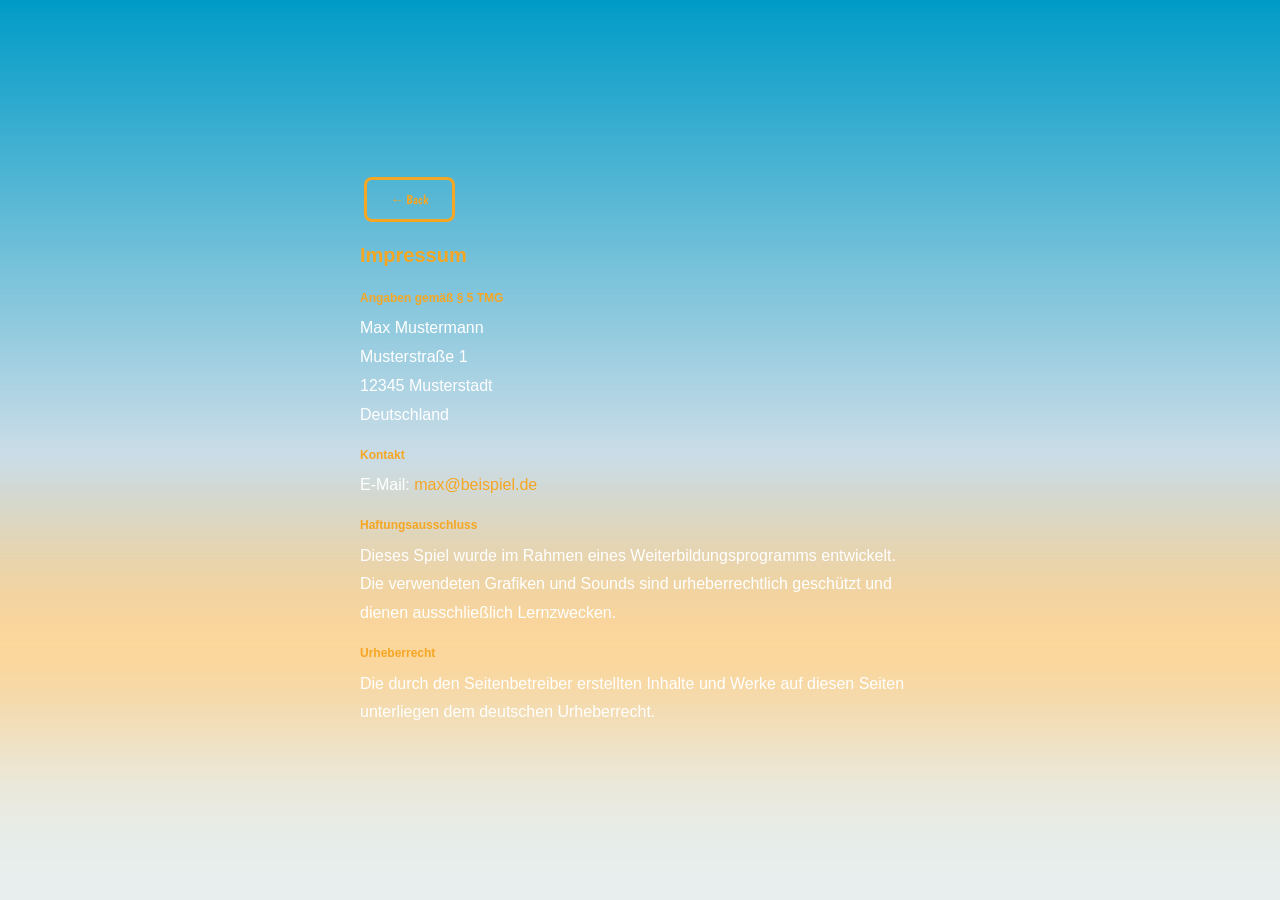
==== impressum.html @ fd2ef855 "gross refactor" ====
<!DOCTYPE html>
<html lang="de">
  <head>
    <meta charset="UTF-8" />
    <meta name="viewport" content="width=device-width, initial-scale=1.0" />
    <title>Impressum – El Pollo Loco</title>
    <link rel="icon" href="assets/img/2_character_pepe/Pepe.png" type="image/png" />
    <link rel="stylesheet" href="styles/style.css" />
    <style>
      .impressum-page {
        max-width: 600px;
        margin: 3rem auto;
        padding: 2rem;
        color: #fff;
        line-height: 1.8;
        font-family: sans-serif;
      }
      .impressum-page h1 { color: var(--color-primary); margin-bottom: 1.5rem; font-size: 2rem; }
      .impressum-page h2 { color: var(--color-primary); margin: 1.5rem 0 0.5rem; font-size: 1.2rem; }
      .impressum-page a  { color: var(--color-primary); }
      .back-link { display: inline-block; margin-bottom: 1.5rem; }
    </style>
  </head>
  <body>
    <div class="impressum-page">
      <a href="index.html" class="btn back-link">← Back</a>
      <h1>Impressum</h1>

      <h2>Angaben gemäß § 5 TMG</h2>
      <p>
        Max Mustermann<br />
        Musterstraße 1<br />
        12345 Musterstadt<br />
        Deutschland
      </p>

      <h2>Kontakt</h2>
      <p>
        E-Mail: <a href="mailto:max@beispiel.de">max@beispiel.de</a>
      </p>

      <h2>Haftungsausschluss</h2>
      <p>
        Dieses Spiel wurde im Rahmen eines Weiterbildungsprogramms entwickelt.
        Die verwendeten Grafiken und Sounds sind urheberrechtlich geschützt und
        dienen ausschließlich Lernzwecken.
      </p>

      <h2>Urheberrecht</h2>
      <p>
        Die durch den Seitenbetreiber erstellten Inhalte und Werke auf diesen Seiten
        unterliegen dem deutschen Urheberrecht.
      </p>
    </div>
  </body>
</html>
---- styles/style.css ----
@import url("./reset.css");
@import url("https://fonts.googleapis.com/css2?family=Boogaloo&display=swap");

:root {
  --font-game: "Boogaloo", cursive;
  --color-primary: #f5a623;
  --color-dark: #1a0a00;
  --color-overlay: rgba(0, 0, 0, 0.75);
  --canvas-w: 720px;
  --canvas-h: 480px;
}

* {
  box-sizing: border-box;
}

body {
  font-family: var(--font-game);
  background: var(--color-dark) url("../assets/img/5_background/layers/air.png")
    center/cover no-repeat;
  min-height: 100vh;
  display: flex;
  flex-direction: column;
  align-items: center;
  justify-content: center;
  overflow: hidden;
}

/* ── Screens ── */
.screen {
  position: fixed;
  inset: 0;
  display: flex;
  flex-direction: column;
  align-items: center;
  justify-content: center;
  background: var(--color-overlay);
  color: #fff;
  z-index: 10;
  text-align: center;
  padding: 2rem;
}

.screen.hidden {
  display: none;
}

.screen h1 {
  font-size: clamp(2.5rem, 6vw, 4rem);
  color: var(--color-primary);
  text-shadow: 2px 2px 0 var(--color-dark);
  margin-bottom: 1rem;
}

.screen p {
  font-size: 1.1rem;
  margin-bottom: 2rem;
  max-width: 420px;
  line-height: 1.5;
}

/* ── Buttons ── */
.btn {
  font-family: var(--font-game);
  font-size: 1.3rem;
  padding: 0.6em 1.8em;
  border: 3px solid var(--color-primary);
  border-radius: 8px;
  background: transparent;
  color: var(--color-primary);
  cursor: pointer;
  transition:
    background 0.15s,
    color 0.15s;
  margin: 0.4rem;
}

.btn:hover {
  background: var(--color-primary);
  color: var(--color-dark);
}
.btn:active {
  transform: scale(0.96);
}

.btn-group {
  display: flex;
  flex-wrap: wrap;
  gap: 0.5rem;
  justify-content: center;
}

/* ── Game canvas wrapper ── */
#game-wrapper {
  position: relative;
  width: var(--canvas-w);
  height: var(--canvas-h);
}

#game-wrapper.hidden {
  display: none;
}

canvas {
  display: block;
  width: var(--canvas-w);
  height: var(--canvas-h);
  background: #000;
}

/* ── Mute button ── */
#mute-btn {
  position: fixed;
  top: 12px;
  right: 12px;
  font-size: 1.6rem;
  background: rgba(0, 0, 0, 0.5);
  border: none;
  border-radius: 50%;
  width: 44px;
  height: 44px;
  cursor: pointer;
  z-index: 20;
  color: #fff;
  display: flex;
  align-items: center;
  justify-content: center;
}

#mute-btn.hidden {
  display: none;
}

/* ── How-to-play dialog ── */
#how-to-play {
  position: fixed;
  inset: 0;
  background: var(--color-overlay);
  display: flex;
  align-items: center;
  justify-content: center;
  z-index: 30;
}

#how-to-play.hidden {
  display: none;
}

.dialog {
  background: #1a0a00;
  border: 3px solid var(--color-primary);
  border-radius: 12px;
  padding: 2rem;
  max-width: 460px;
  width: 90%;
  color: #fff;
  position: relative;
}

.dialog h2 {
  color: var(--color-primary);
  font-size: 1.8rem;
  margin-bottom: 1rem;
}

.dialog ul {
  list-style: none;
  padding: 0;
  font-size: 1.1rem;
  line-height: 2;
}

.dialog ul li::before {
  content: "🐔 ";
}

.dialog-close {
  position: absolute;
  top: 0.8rem;
  right: 1rem;
  background: none;
  border: none;
  color: var(--color-primary);
  font-size: 1.8rem;
  cursor: pointer;
  line-height: 1;
}

/* ── End screen ── */
#end-title {
  font-size: clamp(3rem, 7vw, 5rem);
}

/* ── Mobile controls ── */
#mobile-controls {
  display: none;
  position: fixed;
  bottom: 1rem;
  width: 100%;
  padding: 0 1rem;
  justify-content: space-between;
  align-items: flex-end;
  z-index: 20;
  pointer-events: none;
}

#mobile-controls.hidden {
  display: none !important;
}

.mobile-left,
.mobile-right {
  display: flex;
  gap: 0.5rem;
  pointer-events: all;
}

.touch-btn {
  font-family: var(--font-game);
  font-size: 1.6rem;
  width: 60px;
  height: 60px;
  border-radius: 50%;
  border: 3px solid var(--color-primary);
  background: rgba(0, 0, 0, 0.55);
  color: var(--color-primary);
  cursor: pointer;
  display: flex;
  align-items: center;
  justify-content: center;
  user-select: none;
  -webkit-user-select: none;
  touch-action: none;
}

/* ── Impressum link ── */
.impressum-link {
  position: fixed;
  bottom: 0.6rem;
  left: 50%;
  transform: translateX(-50%);
  color: rgba(255, 255, 255, 0.4);
  font-size: 0.85rem;
  text-decoration: none;
}

.impressum-link:hover {
  color: var(--color-primary);
}

/* ── Responsiveness ── */
@media (max-width: 740px) {
  :root {
    --canvas-w: 100vw;
    --canvas-h: 56.25vw;
  }

  #mobile-controls {
    display: flex;
  }
}

/* ── Portrait lock ── */
@media (max-width: 740px) and (orientation: portrait) {
  body > *:not(#landscape-msg) {
    display: none !important;
  }
  #landscape-msg {
    display: flex !important;
    position: fixed;
    inset: 0;
    background: var(--color-dark);
    color: var(--color-primary);
    flex-direction: column;
    align-items: center;
    justify-content: center;
    font-size: 1.4rem;
    text-align: center;
    padding: 2rem;
    z-index: 9999;
  }
  #landscape-msg span {
    font-size: 4rem;
    margin-bottom: 1rem;
    display: block;
  }
}

#landscape-msg {
  display: none;
}

/* ── No scrollbar ── */
html,
body {
  overflow: hidden;
}
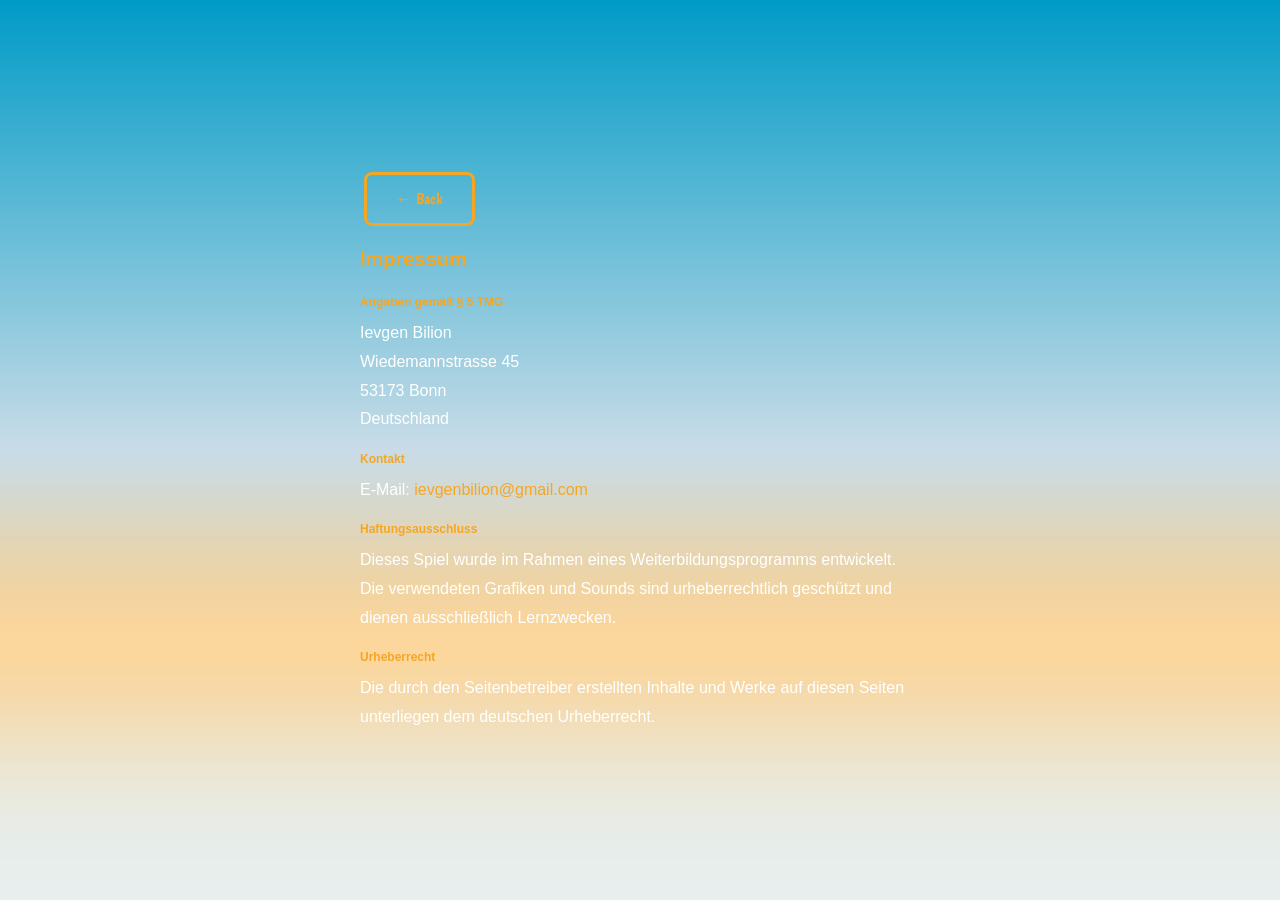
==== commit df540e00: "prevent handleKeyboard when char is dead" ====
--- a/impressum.html
+++ b/impressum.html
@@ -1,56 +1,73 @@
 <!DOCTYPE html>
 <html lang="de">
-  <head>
-    <meta charset="UTF-8" />
-    <meta name="viewport" content="width=device-width, initial-scale=1.0" />
-    <title>Impressum – El Pollo Loco</title>
-    <link rel="icon" href="assets/img/2_character_pepe/Pepe.png" type="image/png" />
-    <link rel="stylesheet" href="styles/style.css" />
-    <style>
-      .impressum-page {
-        max-width: 600px;
-        margin: 3rem auto;
-        padding: 2rem;
-        color: #fff;
-        line-height: 1.8;
-        font-family: sans-serif;
-      }
-      .impressum-page h1 { color: var(--color-primary); margin-bottom: 1.5rem; font-size: 2rem; }
-      .impressum-page h2 { color: var(--color-primary); margin: 1.5rem 0 0.5rem; font-size: 1.2rem; }
-      .impressum-page a  { color: var(--color-primary); }
-      .back-link { display: inline-block; margin-bottom: 1.5rem; }
-    </style>
-  </head>
-  <body>
-    <div class="impressum-page">
-      <a href="index.html" class="btn back-link">← Back</a>
-      <h1>Impressum</h1>
+<head>
+  <meta charset="UTF-8" />
+  <meta name="viewport" content="width=device-width, initial-scale=1.0" />
+  <title>Impressum – El Pollo Loco</title>
+  <link rel="icon" href="assets/img/2_character_pepe/Pepe.png" type="image/png" />
+  <link rel="stylesheet" href="styles/style.css" />
+  <style>
+    .impressum-page {
+      max-width: 600px;
+      margin: 3rem auto;
+      padding: 2rem;
+      color: #fff;
+      line-height: 1.8;
+      font-family: sans-serif;
+    }
 
-      <h2>Angaben gemäß § 5 TMG</h2>
-      <p>
-        Max Mustermann<br />
-        Musterstraße 1<br />
-        12345 Musterstadt<br />
-        Deutschland
-      </p>
+    .impressum-page h1 {
+      color: var(--color-primary);
+      margin-bottom: 1.5rem;
+      font-size: 2rem;
+    }
 
-      <h2>Kontakt</h2>
-      <p>
-        E-Mail: <a href="mailto:max@beispiel.de">max@beispiel.de</a>
-      </p>
+    .impressum-page h2 {
+      color: var(--color-primary);
+      margin: 1.5rem 0 0.5rem;
+      font-size: 1.2rem;
+    }
 
-      <h2>Haftungsausschluss</h2>
-      <p>
-        Dieses Spiel wurde im Rahmen eines Weiterbildungsprogramms entwickelt.
-        Die verwendeten Grafiken und Sounds sind urheberrechtlich geschützt und
-        dienen ausschließlich Lernzwecken.
-      </p>
+    .impressum-page a {
+      color: var(--color-primary);
+    }
 
-      <h2>Urheberrecht</h2>
-      <p>
-        Die durch den Seitenbetreiber erstellten Inhalte und Werke auf diesen Seiten
-        unterliegen dem deutschen Urheberrecht.
-      </p>
-    </div>
-  </body>
-</html>
+    .back-link {
+      display: inline-block;
+      margin-bottom: 1.5rem;
+    }
+  </style>
+</head>
+<body>
+  <div class="impressum-page">
+    <a href="index.html" class="btn back-link">← Back</a>
+    <h1>Impressum</h1>
+
+    <h2>Angaben gemäß § 5 TMG</h2>
+    <p>
+      Ievgen Bilion<br />
+      Wiedemannstrasse 45<br />
+      53173 Bonn<br />
+      Deutschland
+    </p>
+
+    <h2>Kontakt</h2>
+    <p>
+      E-Mail: <a href="mailto:ievgenbilion@gmail.com">ievgenbilion@gmail.com</a>
+    </p>
+
+    <h2>Haftungsausschluss</h2>
+    <p>
+      Dieses Spiel wurde im Rahmen eines Weiterbildungsprogramms entwickelt.
+      Die verwendeten Grafiken und Sounds sind urheberrechtlich geschützt und
+      dienen ausschließlich Lernzwecken.
+    </p>
+
+    <h2>Urheberrecht</h2>
+    <p>
+      Die durch den Seitenbetreiber erstellten Inhalte und Werke auf diesen Seiten
+      unterliegen dem deutschen Urheberrecht.
+    </p>
+  </div>
+</body>
+</html>
--- a/styles/style.css
+++ b/styles/style.css
@@ -1,5 +1,9 @@
 @import url("./reset.css");
-@import url("https://fonts.googleapis.com/css2?family=Boogaloo&display=swap");
+@font-face {
+  font-family: "Boogaloo";
+  src: url("../assets/fonts/BoogalooRegular/Boogaloo-Regular.ttf")
+    format("truetype");
+}
 
 :root {
   --font-game: "Boogaloo", cursive;
@@ -24,6 +28,7 @@
   align-items: center;
   justify-content: center;
   overflow: hidden;
+  font-size: 1.6rem;
 }
 
 /* ── Screens ── */
@@ -53,7 +58,7 @@
 }
 
 .screen p {
-  font-size: 1.1rem;
+  font-size: 1.6rem;
   margin-bottom: 2rem;
   max-width: 420px;
   line-height: 1.5;
@@ -62,7 +67,7 @@
 /* ── Buttons ── */
 .btn {
   font-family: var(--font-game);
-  font-size: 1.3rem;
+  font-size: 1.6rem;
   padding: 0.6em 1.8em;
   border: 3px solid var(--color-primary);
   border-radius: 8px;
@@ -166,7 +171,7 @@
 .dialog ul {
   list-style: none;
   padding: 0;
-  font-size: 1.1rem;
+  font-size: 1.6rem;
   line-height: 2;
 }
 
@@ -217,7 +222,7 @@
 
 .touch-btn {
   font-family: var(--font-game);
-  font-size: 1.6rem;
+  font-size: 1.8rem;
   width: 60px;
   height: 60px;
   border-radius: 50%;
@@ -240,21 +245,38 @@
   left: 50%;
   transform: translateX(-50%);
   color: rgba(255, 255, 255, 0.4);
-  font-size: 0.85rem;
+  font-size: 1rem;
   text-decoration: none;
 }
 
 .impressum-link:hover {
   color: var(--color-primary);
 }
+#loading {
+  background: var(--color-dark);
+}
+
+#loading h1 {
+  color: var(--color-primary);
+  animation: pulse 1s ease-in-out infinite;
+}
+
+@keyframes pulse {
+  0%,
+  100% {
+    opacity: 1;
+  }
+  50% {
+    opacity: 0.3;
+  }
+}
 
 /* ── Responsiveness ── */
-@media (max-width: 740px) {
+@media (max-width: 1060px) and (orientation: landscape) {
   :root {
-    --canvas-w: 100vw;
-    --canvas-h: 56.25vw;
-  }
-
+    --canvas-w: 100%;
+    --canvas-h: 100dvh;
+  }
   #mobile-controls {
     display: flex;
   }
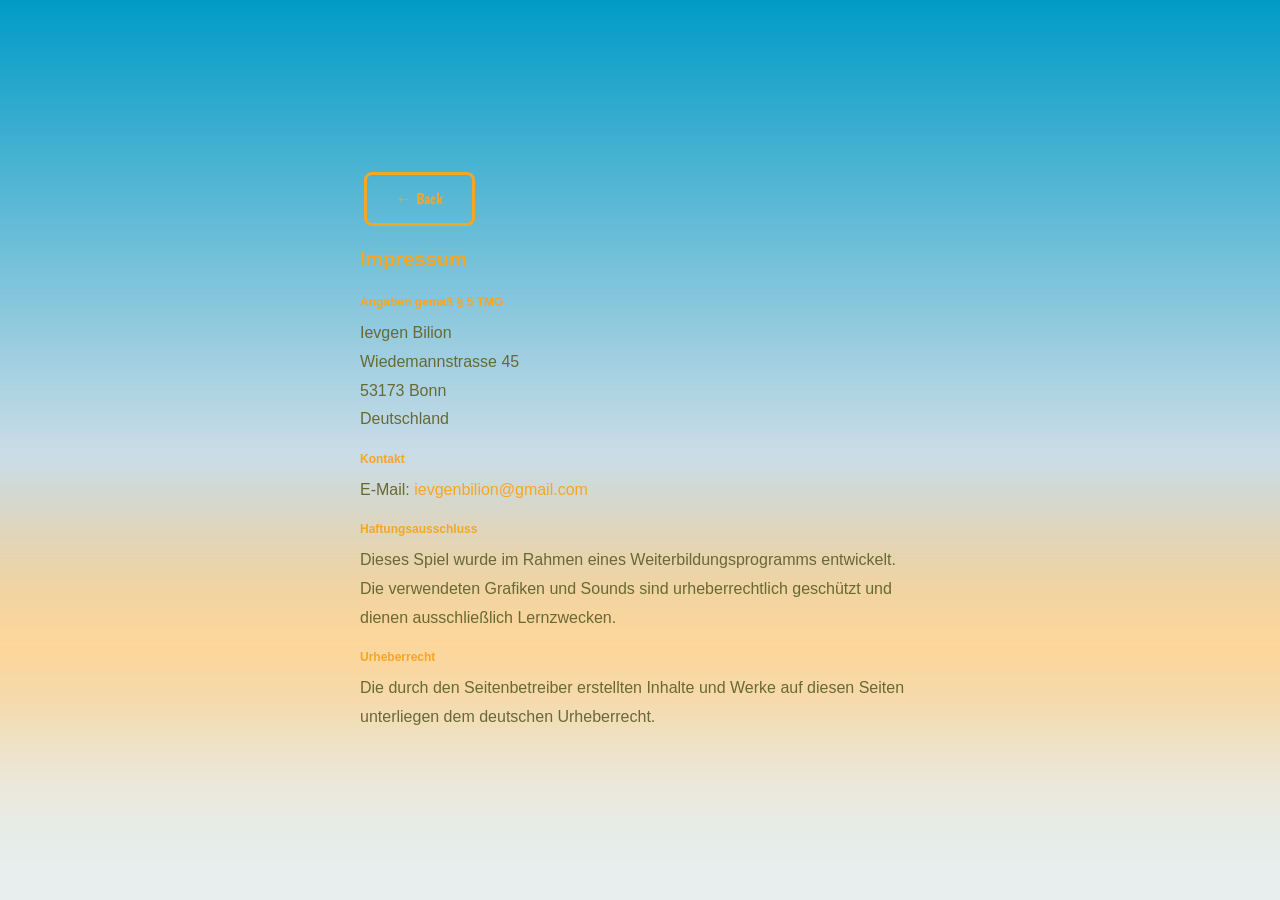
==== commit b08e6200: "fix impressum responsive" ====
--- a/impressum.html
+++ b/impressum.html
@@ -7,11 +7,16 @@
   <link rel="icon" href="assets/img/2_character_pepe/Pepe.png" type="image/png" />
   <link rel="stylesheet" href="styles/style.css" />
   <style>
+    html,
+    body {
+      overflow: scroll !important;
+    }
+
     .impressum-page {
       max-width: 600px;
       margin: 3rem auto;
       padding: 2rem;
-      color: #fff;
+      color: #686933;
       line-height: 1.8;
       font-family: sans-serif;
     }
@@ -69,5 +74,10 @@
       unterliegen dem deutschen Urheberrecht.
     </p>
   </div>
+  <!-- Portrait-mode message (mobile only) -->
+  <div id="landscape-msg">
+    <span>🔄</span>
+    Turn your device to play
+  </div>
 </body>
 </html>
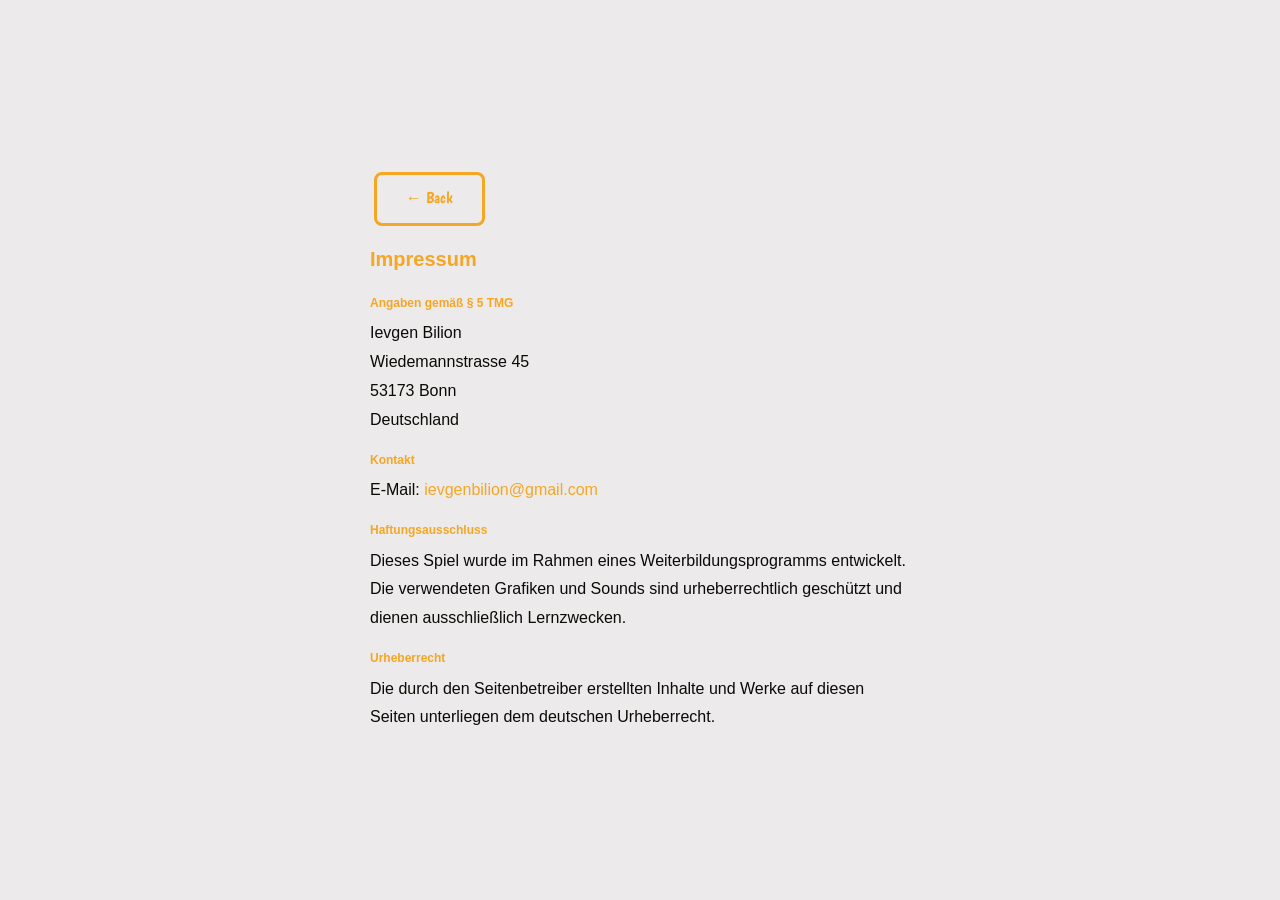
==== commit 7c6fa354: "changed impressum style" ====
--- a/impressum.html
+++ b/impressum.html
@@ -9,37 +9,8 @@
   <style>
     html,
     body {
-      overflow: scroll !important;
-    }
-
-    .impressum-page {
-      max-width: 600px;
-      margin: 3rem auto;
-      padding: 2rem;
-      color: #686933;
-      line-height: 1.8;
-      font-family: sans-serif;
-    }
-
-    .impressum-page h1 {
-      color: var(--color-primary);
-      margin-bottom: 1.5rem;
-      font-size: 2rem;
-    }
-
-    .impressum-page h2 {
-      color: var(--color-primary);
-      margin: 1.5rem 0 0.5rem;
-      font-size: 1.2rem;
-    }
-
-    .impressum-page a {
-      color: var(--color-primary);
-    }
-
-    .back-link {
-      display: inline-block;
-      margin-bottom: 1.5rem;
+      overflow: auto !important;
+      background: #7c727213;
     }
   </style>
 </head>
--- a/styles/style.css
+++ b/styles/style.css
@@ -238,20 +238,52 @@
   touch-action: none;
 }
 
-/* ── Impressum link ── */
+.impressum-page {
+  max-width: 600px;
+  margin: 3rem auto;
+  padding: 2rem;
+  color: #0a0a07;
+  line-height: 1.8;
+  font-family: sans-serif;
+  border-radius: 12px;
+  padding: 3rem;
+}
+
+.impressum-page h1 {
+  color: var(--color-primary);
+  margin-bottom: 1.6rem;
+  font-size: 2rem;
+}
+
+.impressum-page h2 {
+  color: var(--color-primary);
+  margin: 1.5rem 0 0.5rem;
+  font-size: 1.2rem;
+}
+
+.impressum-page a {
+  color: var(--color-primary);
+}
+
+.back-link {
+  display: inline-block;
+  margin-bottom: 1.5rem;
+}
+
 .impressum-link {
   position: fixed;
-  bottom: 0.6rem;
+  bottom: 1rem;
   left: 50%;
   transform: translateX(-50%);
-  color: rgba(255, 255, 255, 0.4);
-  font-size: 1rem;
+  color: rgba(195, 189, 189, 0.884);
+  font-size: 1.6rem;
   text-decoration: none;
 }
 
 .impressum-link:hover {
   color: var(--color-primary);
 }
+
 #loading {
   background: var(--color-dark);
 }
